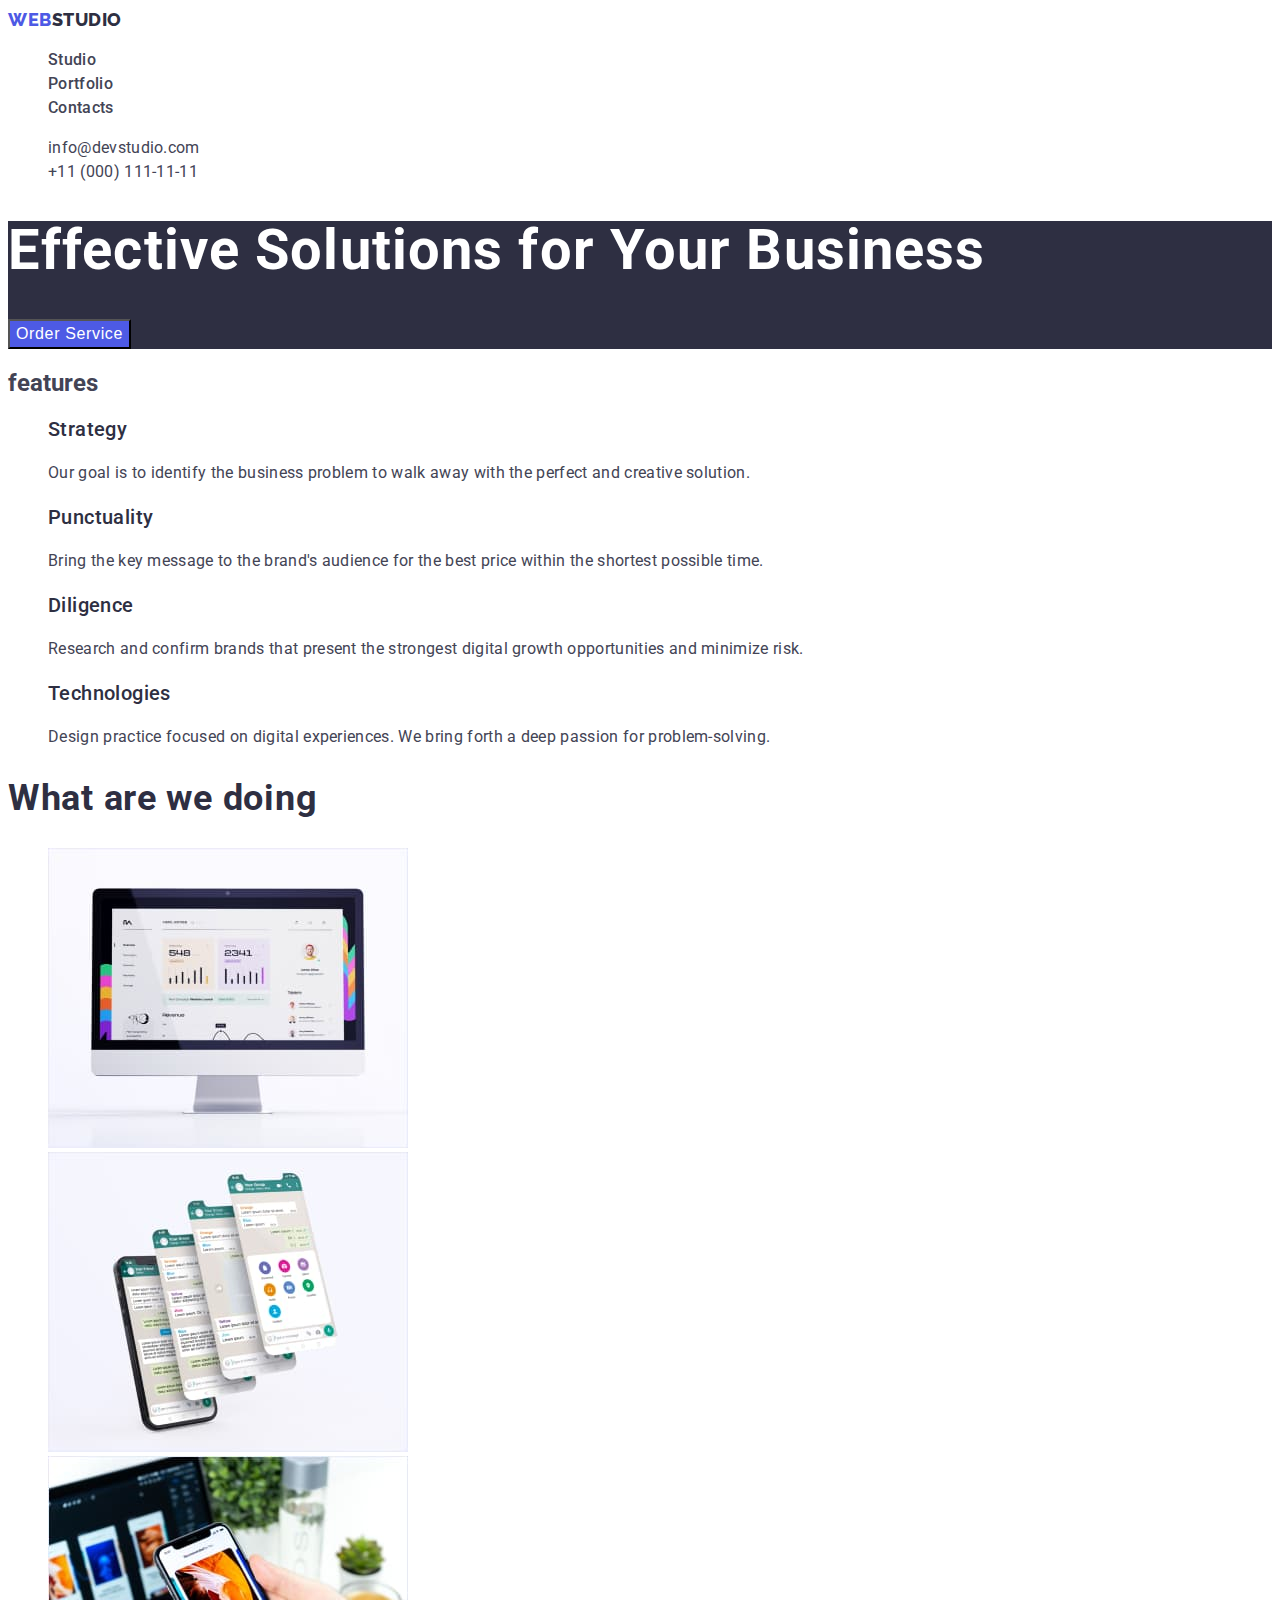
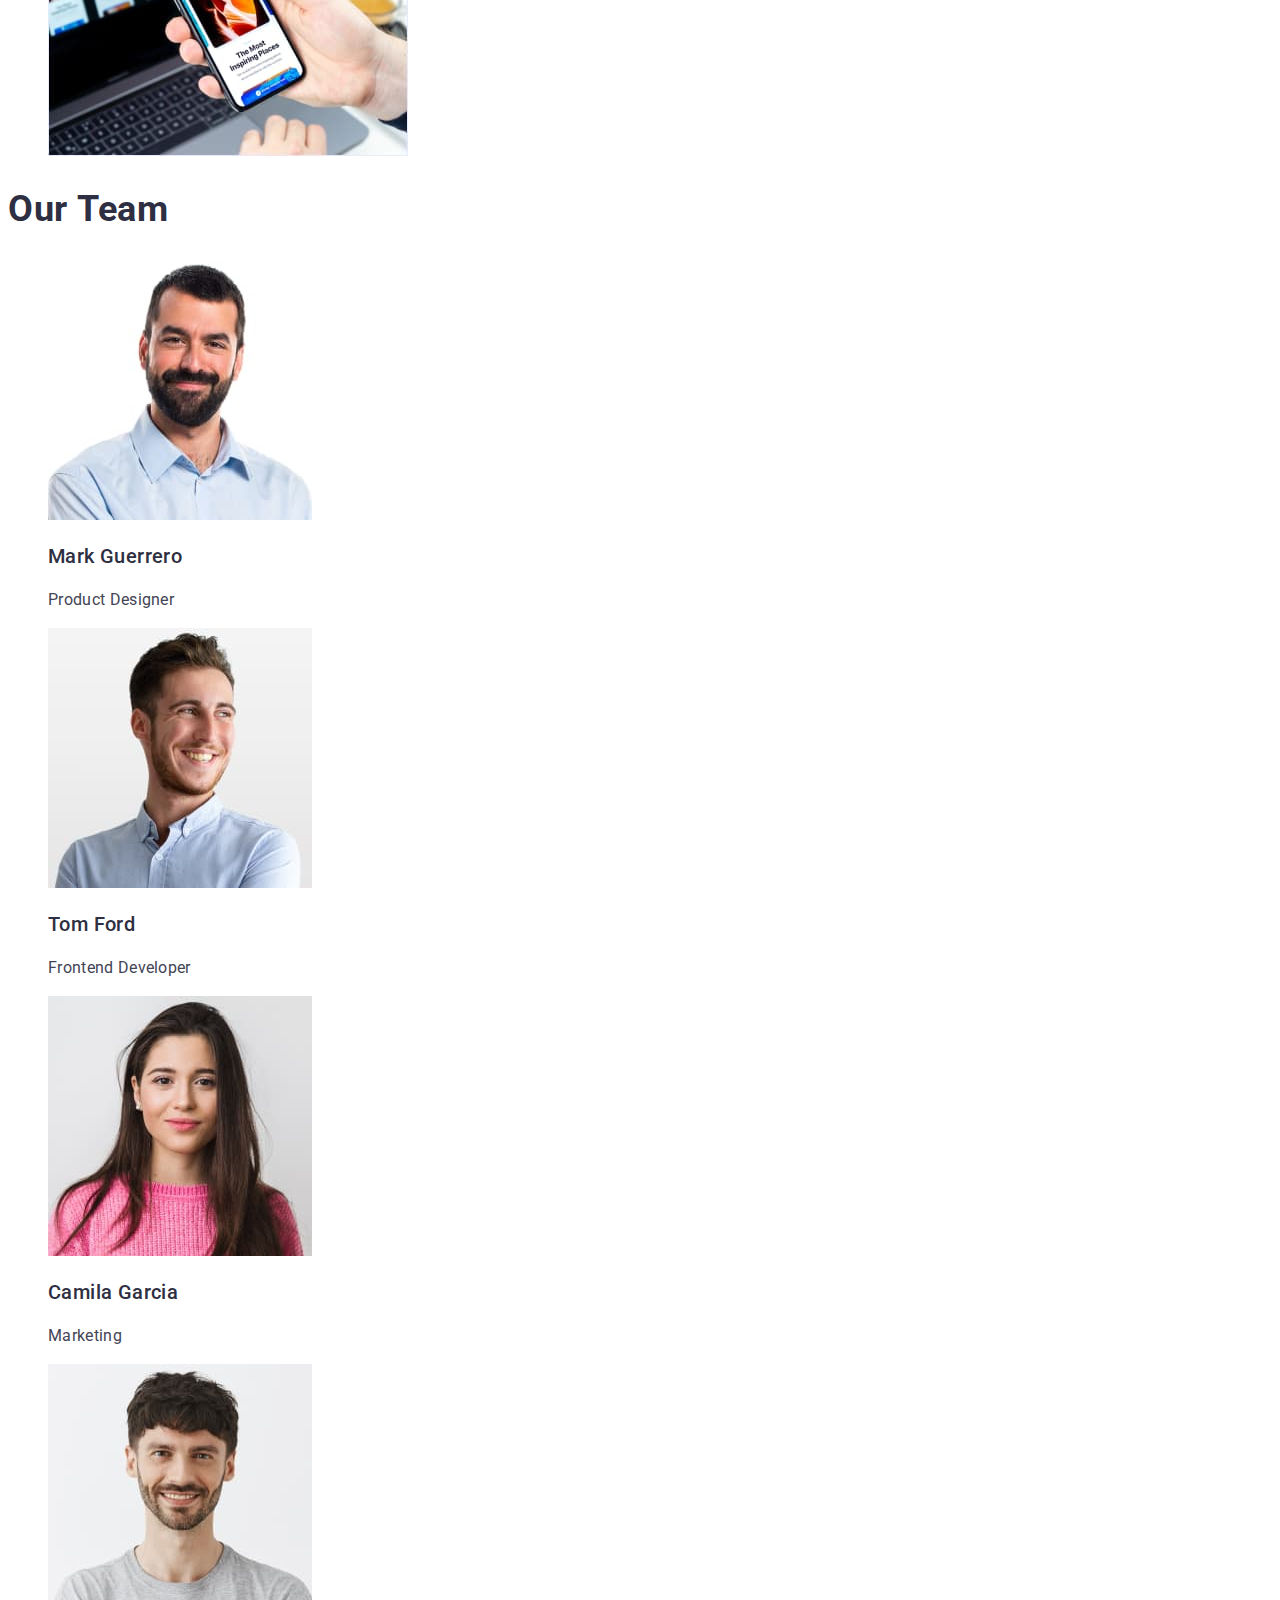
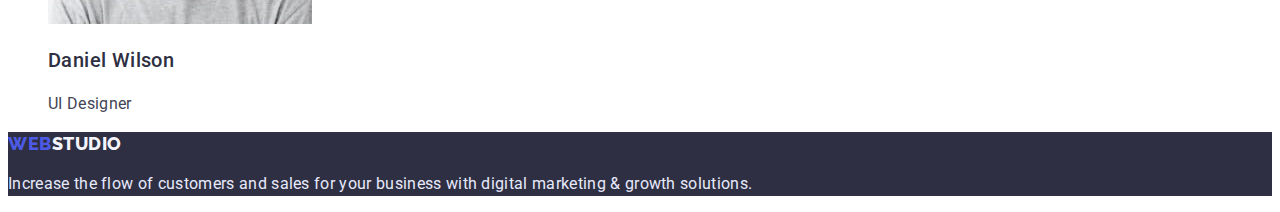
==== index.html @ ccbaebc9 "Initial commit" ====
<!DOCTYPE html>
<html lang="en">
  <head>
    <meta charset="UTF-8" />
    <meta http-equiv="X-UA-Compatible" content="IE=edge" />
    <meta name="viewport" content="width=device-width, initial-scale=1.0" />
    <title>Document</title>
    <link rel="preconnect" href="https://fonts.googleapis.com" />
    <link rel="preconnect" href="https://fonts.gstatic.com" crossorigin />
    <link
      href="https://fonts.googleapis.com/css2?family=Raleway:wght@800&family=Roboto:wght@400;500;700;900&display=swap"
      rel="stylesheet"
    />
    <link rel="stylesheet" href="./css/styles.css" />
  </head>
  <body>
    <header class="main-header">
      <nav class="page-nav">
        <a class="link logotype" href="./index.html"
          ><span class="logo-web">Web</span>Studio</a
        >
        <ul class="menu list">
          <li class="menu-item">
            <a class="link menu-link" href="./index.html">Studio</a>
          </li>
          <li class="menu-item">
            <a class="link menu-link" href="./portfolio.html">Portfolio</a>
          </li>
          <li class="menu-item">
            <a class="link menu-link" href="">Contacts</a>
          </li>
        </ul>
      </nav>
      <address>
        <ul class="list">
          <li>
            <a class="contact-info link" href="mailto:info@devstudio.com"
              >info@devstudio.com</a
            >
          </li>
          <li>
            <a class="contact-info link" href="tel:+110001111111"
              >+11 (000) 111-11-11
            </a>
          </li>
        </ul>
      </address>
    </header>
    <main>
      <section class="hero-section">
        <h1 class="main-header-text">Effective Solutions for Your Business</h1>
        <button class="order-servise-btn" type="button">Order Service</button>
      </section>
      <section class="faetures">
        <h2 class="faetures-subhead">features</h2>
        <ul class="feature-list list">
          <li>
            <h3 class="feature-list-name">Strategy</h3>
            <p class="feature-list-desc">
              Our goal is to identify the business problem to walk away with the
              perfect and creative solution.
            </p>
          </li>
          <li>
            <h3 class="feature-list-name">Punctuality</h3>
            <p class="feature-list-desc">
              Bring the key message to the brand's audience for the best price
              within the shortest possible time.
            </p>
          </li>
          <li>
            <h3 class="feature-list-name">Diligence</h3>
            <p class="feature-list-desc">
              Research and confirm brands that present the strongest digital
              growth opportunities and minimize risk.
            </p>
          </li>
          <li>
            <h3 class="feature-list-name">Technologies</h3>
            <p class="feature-list-desc">
              Design practice focused on digital experiences. We bring forth a
              deep passion for problem-solving.
            </p>
          </li>
        </ul>
      </section>
      <section class="our-product">
        <h2 class="our-product-header">What are we doing</h2>
        <ul class="list">
          <li>
            <img
              src="./images/about/img_1.jpg"
              alt="desctop pc"
              width="360"
              height="300"
            />
          </li>
          <li>
            <img
              src="./images/about/img_2.jpg"
              alt="mobile phone"
              width="360"
              height="300"
            />
          </li>
          <li>
            <img
              src="./images/about/img_3.jpg"
              alt="mobile phone over laptop"
              width="360"
              height="300"
            />
          </li>
        </ul>
      </section>
      <section class="our-team">
        <h2 class="our-team-head">Our Team</h2>
        <ul class="list">
          <li>
            <img
              src="./images/team_photo/mark_g.jpg"
              alt="team member photo"
              width="264"
              height="260"
            />
            <h3 class="teammate-name">Mark Guerrero</h3>
            <p class="teammate-trade">Product Designer</p>
          </li>
          <li>
            <img
              src="./images/team_photo/tom_f.jpg"
              alt="team member photo"
              width="264"
              height="260"
            />
            <h3 class="teammate-name">Tom Ford</h3>
            <p class="teammate-trade">Frontend Developer</p>
          </li>
          <li>
            <img
              src="./images/team_photo/camila_g.jpg"
              alt="team member photo"
              width="264"
              height="260"
            />
            <h3 class="teammate-name">Camila Garcia</h3>
            <p class="teammate-trade">Marketing</p>
          </li>
          <li>
            <img
              src="./images/team_photo/daniel_w.jpg"
              alt="team member photo"
              width="264"
              height="260"
            />
            <h3 class="teammate-name">Daniel Wilson</h3>
            <p class="teammate-trade">UI Designer</p>
          </li>
        </ul>
      </section>
    </main>
    <footer class="footer-section">
      <a class="link logotype" href="./index.html"
        ><span class="logo-web">Web</span>Studio</a
      >
      <p class="footer-text">
        Increase the flow of customers and sales for your business with digital
        marketing & growth solutions.
      </p>
    </footer>
  </body>
</html>
---- css/styles.css ----
:root{
    --accent-color:#4D5AE5;
    --main-text-color: #434455;
    --dark-theme-text-color: #FFFFFF;
    --dark-theme-color: #2E2F42;
    --active-order-btn-color:#404BBF;
    --footer-text-color:#E7E9FC;
    --light-grey:#F4F4FD;
}

/* ==============normalize============== */

body{
    font-family: 'Roboto', sans-serif;
    color: var(--main-text-color);
}
.list{
    list-style: none;
}
.link{
    text-decoration: none;
}

/* ==============components============== */

.order-servise-btn{
    font-weight: 500;
    font-size: 16px;
    line-height: 1.5;
    letter-spacing: 0.04em;

    color: var(--dark-theme-text-color);

    background: var(--accent-color);

}

.order-servise-btn:focus,
.order-servise-btn:hover{
    background: var(--active-order-btn-color);
}

.filter-btn{
    font-weight: 500;
    font-size: 16px;
    line-height: 1.5;
    letter-spacing: 0.02em;
    background: var(--light-grey);

    color: var(--accent-color);
    cursor: pointer;
}
.filter-btn:hover,
.filter-btn:focus{
    background: var(--active-order-btn-color);
    color: var(--dark-theme-text-color);
}
/* ==============header============== */

.logotype{
    font-family: 'Raleway', sans-serif;
    font-weight: 800;
    font-size: 18px;
    line-height: 1.33;
    letter-spacing: 0.03em;
    text-transform: uppercase;

    color: var(--dark-theme-color);
}
.logo-web{
    color: var(--accent-color);
}
.menu-link{
    font-weight: 500;

    font-size: 16px;
    line-height: 1.5;
    letter-spacing: 0.02em;

    color: var(--main-text-color);
}
.contact-info{
    font-style: normal;

    font-size: 16px;
    line-height: 1.5;
    letter-spacing: 0.02em;

    color: var(--main-text-color);
}
.contact-info:hover,
.contact-info:focus,
.menu-link:focus,
.menu-link:hover{
    color: var(--accent-color);
}

/* ==============hero-section============== */

.hero-section{
    background: var(--dark-theme-color);
}

.main-header-text{

    font-size: 56px;
    line-height: 1.07;
    letter-spacing: 0.02em;

    color: var(--dark-theme-text-color);
}

/* ==============features-section============== */

.feature-list-name{
    font-weight: 500;

    font-size: 20px;
    line-height: 1.2;
    letter-spacing: 0.02em;

    color: var(--dark-theme-color);

}
.feature-list-desc{
    font-size: 16px;
    line-height: 1.5;
    letter-spacing: 0.02em;

    color: var(--main-text-color);
}

/* ==============product-section============== */

.our-product-header{
    font-size: 36px;
    line-height: 1.11;
    letter-spacing: 0.02em;

    color: var(--dark-theme-color);
}

/* ==============team-section============== */

.our-team-head{
    font-size: 36px;
    line-height: 1.11;
    letter-spacing: 0.02em;

    color: var(--dark-theme-color);
}
.teammate-name{
    font-weight: 500;

    font-size: 20px;
    line-height: 1.2;
    letter-spacing: 0.02em;

    color: var(--dark-theme-color);
}
.teammate-trade{
    font-size: 16px;
    line-height: 1.5;
    letter-spacing: 0.02em;

    color: var(--main-text-color);
}
/* ==============footer-section============== */
.footer-section{
    background: var(--dark-theme-color);
}
.footer-text{
    font-size: 16px;
    line-height: 1.5;
    letter-spacing: 0.02em;

    color: var(--footer-text-color);
}
.footer-section .logotype{
    color: var(--light-grey);
}
/* ==============portfolio============== */
.portfolio-block-name{
    font-weight: 500;

    font-size: 20px;
    line-height: 1.2;
    letter-spacing: 0.02em;

    color: var(--dark-theme-color);
}
.portfolio-group{
    font-size: 16px;
    line-height: 1.5;
    letter-spacing: 0.02em;

    color:var(--main-text-color);
}
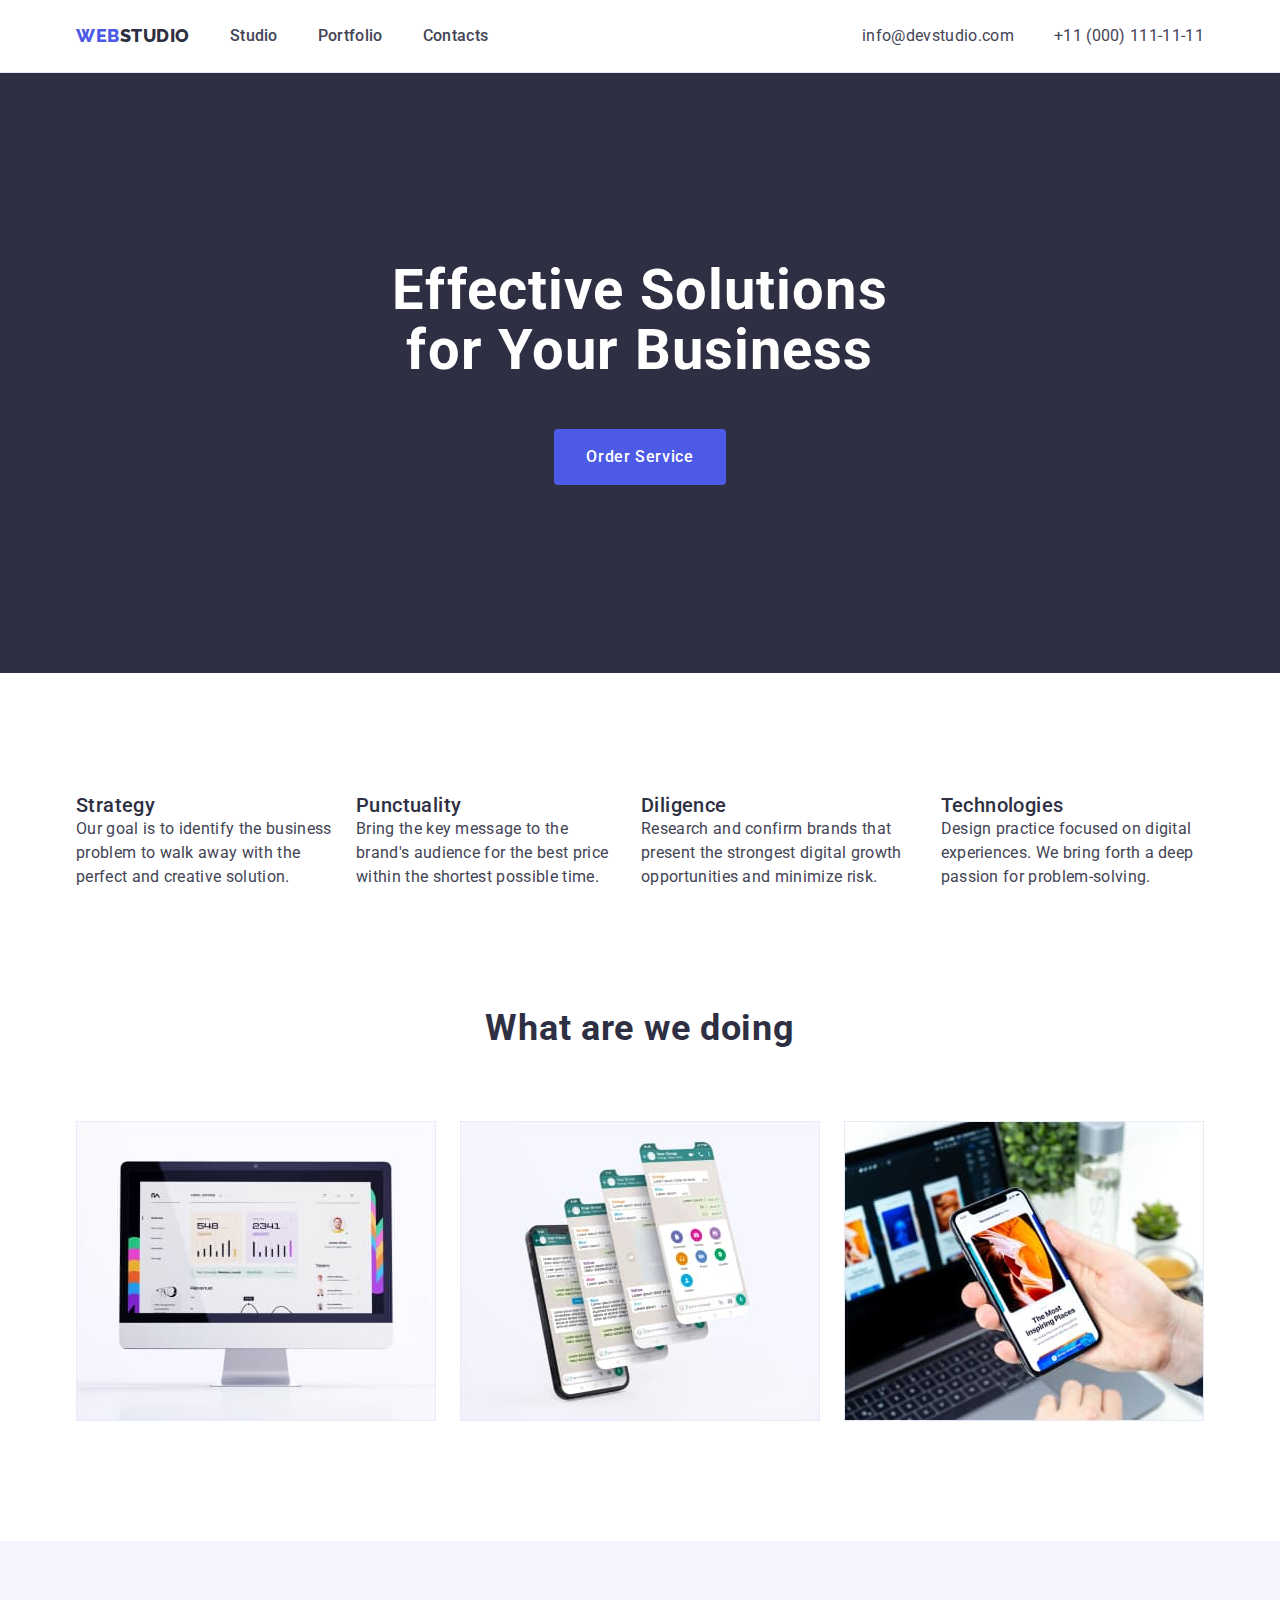
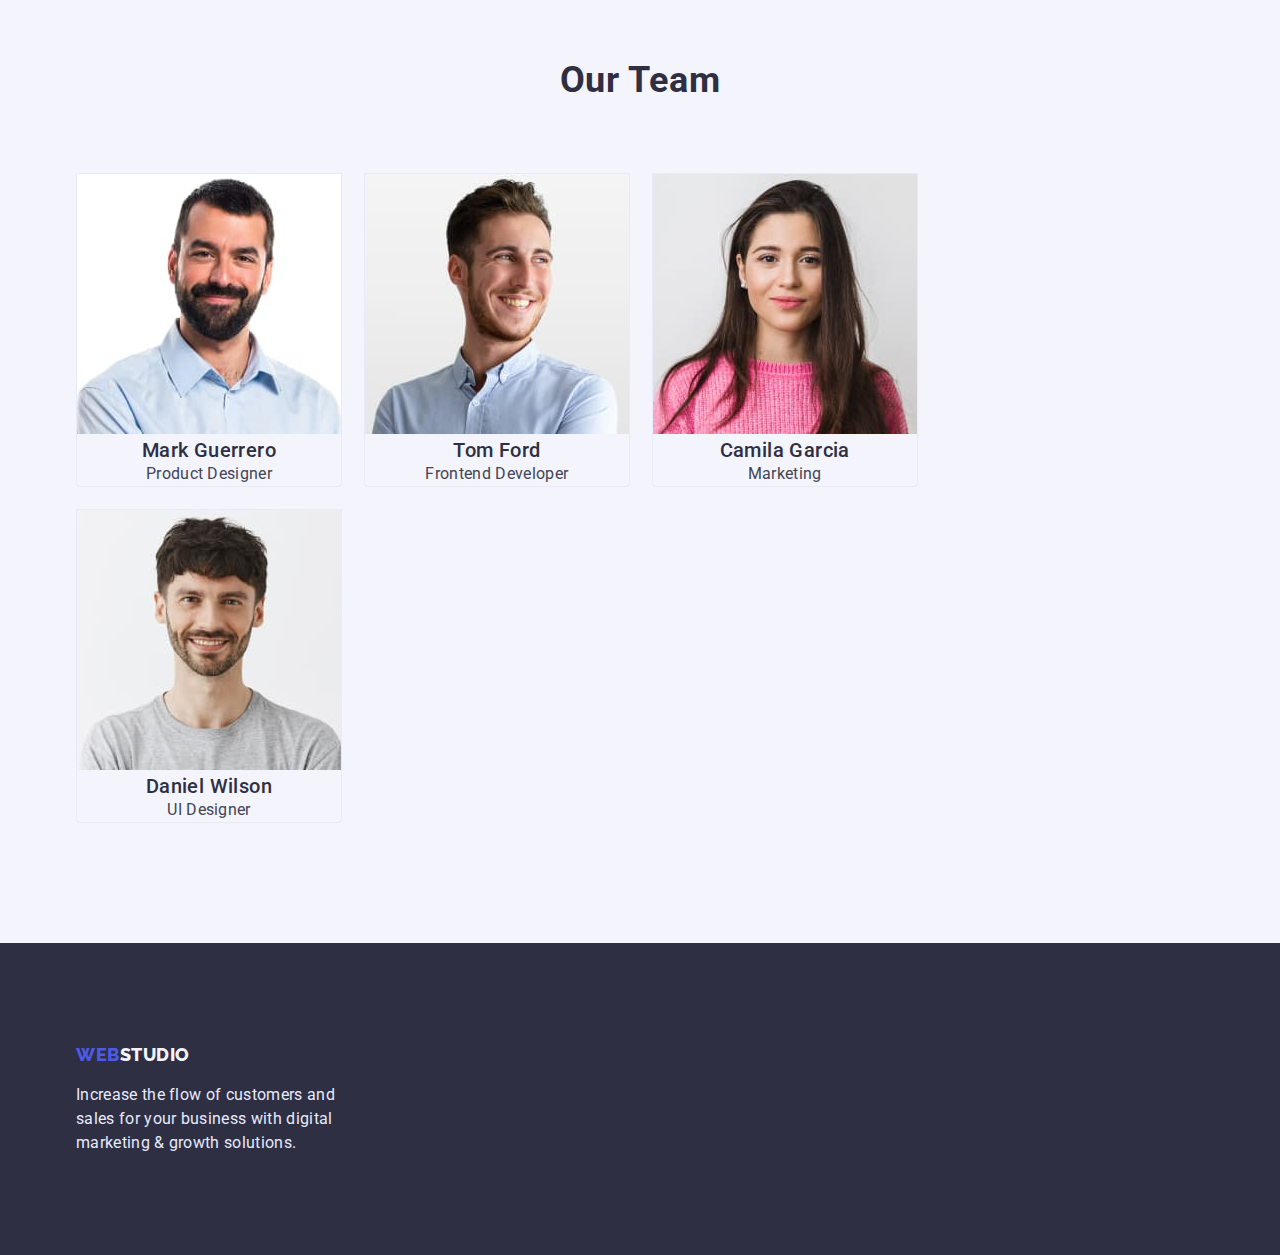
==== commit e095df62: "_styles" ====
--- a/index.html
+++ b/index.html
@@ -8,6 +8,10 @@
     <link rel="preconnect" href="https://fonts.googleapis.com" />
     <link rel="preconnect" href="https://fonts.gstatic.com" crossorigin />
     <link
+      rel="stylesheet"
+      href="https://cdn.jsdelivr.net/npm/modern-normalize@1.1.0/modern-normalize.min.css"
+    />
+    <link
       href="https://fonts.googleapis.com/css2?family=Raleway:wght@800&family=Roboto:wght@400;500;700;900&display=swap"
       rel="stylesheet"
     />
@@ -15,158 +19,187 @@
   </head>
   <body>
     <header class="main-header">
-      <nav class="page-nav">
+      <div class="container div-menu">
+        <nav class="page-nav">
+          <a class="link logotype" href="./index.html"
+            ><span class="logo-web">Web</span>Studio</a
+          >
+          <ul class="menu list">
+            <li class="menu-item">
+              <a class="link menu-link" href="./index.html">Studio</a>
+            </li>
+            <li class="menu-item">
+              <a class="link menu-link" href="./portfolio.html">Portfolio</a>
+            </li>
+            <li class="menu-item">
+              <a class="link menu-link" href="">Contacts</a>
+            </li>
+          </ul>
+        </nav>
+        <address class="address-block">
+          <ul class="list address-list">
+            <li class="address-item">
+              <a class="contact-info link" href="mailto:info@devstudio.com"
+                >info@devstudio.com</a
+              >
+            </li>
+            <li class="address-item">
+              <a class="contact-info link" href="tel:+110001111111"
+                >+11 (000) 111-11-11
+              </a>
+            </li>
+          </ul>
+        </address>
+      </div>
+    </header>
+    <main>
+      <section class="hero-section section">
+        <div class="container hero-div">
+          <h1 class="main-header-text">
+            Effective Solutions for Your Business
+          </h1>
+          <button class="order-servise-btn" type="button">Order Service</button>
+        </div>
+      </section>
+      <section class="features section">
+        <div class="container">
+          <h2 class="visually-hidden">features</h2>
+          <ul class="feature-list list">
+            <li>
+              <h3 class="feature-list-name">Strategy</h3>
+              <p class="feature-list-desc">
+                Our goal is to identify the business problem to walk away with
+                the perfect and creative solution.
+              </p>
+            </li>
+            <li>
+              <h3 class="feature-list-name">Punctuality</h3>
+              <p class="feature-list-desc">
+                Bring the key message to the brand's audience for the best price
+                within the shortest possible time.
+              </p>
+            </li>
+            <li>
+              <h3 class="feature-list-name">Diligence</h3>
+              <p class="feature-list-desc">
+                Research and confirm brands that present the strongest digital
+                growth opportunities and minimize risk.
+              </p>
+            </li>
+            <li>
+              <h3 class="feature-list-name">Technologies</h3>
+              <p class="feature-list-desc">
+                Design practice focused on digital experiences. We bring forth a
+                deep passion for problem-solving.
+              </p>
+            </li>
+          </ul>
+        </div>
+      </section>
+      <section class="our-product section">
+        <div class="container">
+          <h2 class="product-header">What are we doing</h2>
+          <ul class="list product-list">
+            <li class="product-list-item">
+              <img
+                class="product-img"
+                src="./images/about/img_1.jpg"
+                alt="desctop pc"
+                width="360"
+                height="300"
+              />
+            </li class="product-list-item">
+            <li>
+              <img
+                class="product-img"
+                src="./images/about/img_2.jpg"
+                alt="mobile phone"
+                width="360"
+                height="300"
+              />
+            </li>
+            <li class="product-list-item">
+              <img
+                class="product-img"
+                src="./images/about/img_3.jpg"
+                alt="mobile phone over laptop"
+                width="360"
+                height="300"
+              />
+            </li>
+          </ul>
+        </div>
+      </section>
+      <section class="our-team section">
+        <div class="container">
+          <h2 class="our-team-head">Our Team</h2>
+          <ul class="list team-list">
+            <li class="team-card-item">
+              <a href="#" class="teammate-card-link link">
+                <img
+                  src="./images/team_photo/mark_g.jpg"
+                  alt="team member photo"
+                  width="264"
+                  height="260"
+                />
+                <h3 class="teammate-name">Mark Guerrero</h3>
+                <p class="teammate-trade">Product Designer</p>
+              </a>
+              
+            </li>
+            <li class="team-card-item">
+              <a href="#" class="teammate-card-link link">
+                <img
+                  src="./images/team_photo/tom_f.jpg"
+                  alt="team member photo"
+                  width="264"
+                  height="260"
+                />
+                <h3 class="teammate-name">Tom Ford</h3>
+                <p class="teammate-trade">Frontend Developer</p>
+              </a>
+              
+            </li>
+            <li class="team-card-item">
+              <a href="#" class="teammate-card-link link">
+                <img
+                  src="./images/team_photo/camila_g.jpg"
+                  alt="team member photo"
+                  width="264"
+                  height="260"
+                />
+                <h3 class="teammate-name">Camila Garcia</h3>
+                <p class="teammate-trade">Marketing</p>
+              </a>
+              
+            </li>
+            <li class="team-card-item">
+              <a href="#" class="teammate-card-link link">
+                <img
+                  src="./images/team_photo/daniel_w.jpg"
+                  alt="team member photo"
+                  width="264"
+                  height="260"
+                />
+                <h3 class="teammate-name">Daniel Wilson</h3>
+                <p class="teammate-trade">UI Designer</p>
+              </a>
+              
+            </li>
+          </ul>
+        </div>
+      </section>
+    </main>
+    <footer class="footer-section">
+      <div class="container footer-div">
         <a class="link logotype" href="./index.html"
           ><span class="logo-web">Web</span>Studio</a
         >
-        <ul class="menu list">
-          <li class="menu-item">
-            <a class="link menu-link" href="./index.html">Studio</a>
-          </li>
-          <li class="menu-item">
-            <a class="link menu-link" href="./portfolio.html">Portfolio</a>
-          </li>
-          <li class="menu-item">
-            <a class="link menu-link" href="">Contacts</a>
-          </li>
-        </ul>
-      </nav>
-      <address>
-        <ul class="list">
-          <li>
-            <a class="contact-info link" href="mailto:info@devstudio.com"
-              >info@devstudio.com</a
-            >
-          </li>
-          <li>
-            <a class="contact-info link" href="tel:+110001111111"
-              >+11 (000) 111-11-11
-            </a>
-          </li>
-        </ul>
-      </address>
-    </header>
-    <main>
-      <section class="hero-section">
-        <h1 class="main-header-text">Effective Solutions for Your Business</h1>
-        <button class="order-servise-btn" type="button">Order Service</button>
-      </section>
-      <section class="faetures">
-        <h2 class="faetures-subhead">features</h2>
-        <ul class="feature-list list">
-          <li>
-            <h3 class="feature-list-name">Strategy</h3>
-            <p class="feature-list-desc">
-              Our goal is to identify the business problem to walk away with the
-              perfect and creative solution.
-            </p>
-          </li>
-          <li>
-            <h3 class="feature-list-name">Punctuality</h3>
-            <p class="feature-list-desc">
-              Bring the key message to the brand's audience for the best price
-              within the shortest possible time.
-            </p>
-          </li>
-          <li>
-            <h3 class="feature-list-name">Diligence</h3>
-            <p class="feature-list-desc">
-              Research and confirm brands that present the strongest digital
-              growth opportunities and minimize risk.
-            </p>
-          </li>
-          <li>
-            <h3 class="feature-list-name">Technologies</h3>
-            <p class="feature-list-desc">
-              Design practice focused on digital experiences. We bring forth a
-              deep passion for problem-solving.
-            </p>
-          </li>
-        </ul>
-      </section>
-      <section class="our-product">
-        <h2 class="our-product-header">What are we doing</h2>
-        <ul class="list">
-          <li>
-            <img
-              src="./images/about/img_1.jpg"
-              alt="desctop pc"
-              width="360"
-              height="300"
-            />
-          </li>
-          <li>
-            <img
-              src="./images/about/img_2.jpg"
-              alt="mobile phone"
-              width="360"
-              height="300"
-            />
-          </li>
-          <li>
-            <img
-              src="./images/about/img_3.jpg"
-              alt="mobile phone over laptop"
-              width="360"
-              height="300"
-            />
-          </li>
-        </ul>
-      </section>
-      <section class="our-team">
-        <h2 class="our-team-head">Our Team</h2>
-        <ul class="list">
-          <li>
-            <img
-              src="./images/team_photo/mark_g.jpg"
-              alt="team member photo"
-              width="264"
-              height="260"
-            />
-            <h3 class="teammate-name">Mark Guerrero</h3>
-            <p class="teammate-trade">Product Designer</p>
-          </li>
-          <li>
-            <img
-              src="./images/team_photo/tom_f.jpg"
-              alt="team member photo"
-              width="264"
-              height="260"
-            />
-            <h3 class="teammate-name">Tom Ford</h3>
-            <p class="teammate-trade">Frontend Developer</p>
-          </li>
-          <li>
-            <img
-              src="./images/team_photo/camila_g.jpg"
-              alt="team member photo"
-              width="264"
-              height="260"
-            />
-            <h3 class="teammate-name">Camila Garcia</h3>
-            <p class="teammate-trade">Marketing</p>
-          </li>
-          <li>
-            <img
-              src="./images/team_photo/daniel_w.jpg"
-              alt="team member photo"
-              width="264"
-              height="260"
-            />
-            <h3 class="teammate-name">Daniel Wilson</h3>
-            <p class="teammate-trade">UI Designer</p>
-          </li>
-        </ul>
-      </section>
-    </main>
-    <footer class="footer-section">
-      <a class="link logotype" href="./index.html"
-        ><span class="logo-web">Web</span>Studio</a
-      >
-      <p class="footer-text">
-        Increase the flow of customers and sales for your business with digital
-        marketing & growth solutions.
-      </p>
+        <p class="footer-text">
+          Increase the flow of customers and sales for your business with
+          digital marketing & growth solutions.
+        </p>
+      </div>
     </footer>
   </body>
 </html>
--- a/css/styles.css
+++ b/css/styles.css
@@ -16,14 +16,48 @@
 }
 .list{
     list-style: none;
+    margin: 0;
+    padding: 0;
+}
+h1,h2,h3,h4,p{
+    margin: 0 auto;
 }
 .link{
     text-decoration: none;
 }
+.container{
+    width: 1158px;
+    margin-left: auto;
+    margin-right: auto;
+    padding-left: 15px;
+    padding-right: 15px;
+}
+.section{
+    padding-top: 120px;
+    padding-bottom: 120px;
+}
+
+.visually-hidden {
+    position: absolute;
+    width: 1px;
+    height: 1px;
+    margin: -1px;
+    border: 0;
+    padding: 0;
+    
+    white-space: nowrap;
+    clip-path: inset(100%);
+    clip: rect(0 0 0 0);
+    overflow: hidden;
+  }
 
 /* ==============components============== */
 
 .order-servise-btn{
+    padding: 16px 32px 16px 32px;
+    border: none;
+    border-radius: 4px;
+
     font-weight: 500;
     font-size: 16px;
     line-height: 1.5;
@@ -33,6 +67,7 @@
 
     background: var(--accent-color);
 
+    cursor: pointer;
 }
 
 .order-servise-btn:focus,
@@ -41,6 +76,10 @@
 }
 
 .filter-btn{
+    padding: 12px 24px 12px 24px;
+    border: none;
+    border-radius: 4px;
+
     font-weight: 500;
     font-size: 16px;
     line-height: 1.5;
@@ -56,8 +95,23 @@
     color: var(--dark-theme-text-color);
 }
 /* ==============header============== */
+.main-header{
+    padding-top: 24px;
+    padding-bottom: 24px;
+    border-bottom: 1px solid var(--footer-text-color);
+}
+
+.page-nav{
+    display: flex;
+}
+.address-list{
+    display: flex;
+}
 
 .logotype{
+    align-self: center;
+    margin-right: 40px;
+
     font-family: 'Raleway', sans-serif;
     font-weight: 800;
     font-size: 18px;
@@ -70,16 +124,31 @@
 .logo-web{
     color: var(--accent-color);
 }
+.div-menu{
+    display: flex;
+    align-self: center;
+}
+.menu{
+    display: flex;
+}
+.menu-item:not(:last-child){
+    margin-right: 40px;
+}
 .menu-link{
-    font-weight: 500;
-
-    font-size: 16px;
-    line-height: 1.5;
-    letter-spacing: 0.02em;
-
-    color: var(--main-text-color);
-}
+    
+    font-weight: 500;
+    font-size: 16px;
+    line-height: 1.5;
+    letter-spacing: 0.02em;
+
+    color: var(--main-text-color);
+}
+.address-block{
+    margin-left: auto;
+}
+
 .contact-info{
+    
     font-style: normal;
 
     font-size: 16px;
@@ -95,22 +164,44 @@
     color: var(--accent-color);
 }
 
+.address-item:not(:first-child){
+    margin-left: 40px;
+}
+
 /* ==============hero-section============== */
 
 .hero-section{
+    padding-top: 188px;
+    padding-bottom: 188px;
     background: var(--dark-theme-color);
+    align-items: stretch;
+}
+.hero-div{
+    display: flex;
+    flex-direction: column;
+    justify-content: space-around;
+    align-items: center;
+    margin-top: auto;
 }
 
 .main-header-text{
+    margin-bottom: 48px;
+    width: 496px;
 
     font-size: 56px;
     line-height: 1.07;
     letter-spacing: 0.02em;
+    text-align: center;
 
     color: var(--dark-theme-text-color);
 }
 
 /* ==============features-section============== */
+
+.feature-list{
+    display: flex;
+    gap: 24px;
+}
 
 .feature-list-name{
     font-weight: 500;
@@ -132,7 +223,14 @@
 
 /* ==============product-section============== */
 
-.our-product-header{
+.our-product{
+    padding-top: 0px;
+}
+
+.product-header{
+    margin-bottom: 72px;
+    text-align: center;
+
     font-size: 36px;
     line-height: 1.11;
     letter-spacing: 0.02em;
@@ -140,16 +238,51 @@
     color: var(--dark-theme-color);
 }
 
+.product-img{
+    display: block;
+}
+.product-list{
+    display: flex;
+    flex-wrap: wrap;
+    gap: 24px;
+}
+
+.product-list-item{
+    flex-basis: calc((100% - 72px)/4);
+}
+
 /* ==============team-section============== */
 
+.our-team{
+    background: var(--light-grey);
+}
+
 .our-team-head{
+    margin-bottom: 72px;
+    text-align: center;
+
     font-size: 36px;
     line-height: 1.11;
     letter-spacing: 0.02em;
 
     color: var(--dark-theme-color);
 }
+
+.team-list{
+    display: flex;
+    gap: calc(24px - 6.4px/3);
+    flex-wrap: wrap;
+}
+
+.team-card-item{
+    border: 1px solid var(--footer-text-color);
+    border-radius: 0px 0px 4px 4px;
+
+    flex-basis: calc((100% - 72px)/4);
+}
+
 .teammate-name{
+    text-align: center;
     font-weight: 500;
 
     font-size: 20px;
@@ -159,17 +292,26 @@
     color: var(--dark-theme-color);
 }
 .teammate-trade{
-    font-size: 16px;
-    line-height: 1.5;
-    letter-spacing: 0.02em;
-
-    color: var(--main-text-color);
-}
+    text-align: center;
+
+    font-size: 16px;
+    line-height: 1.5;
+    letter-spacing: 0.02em;
+
+    color: var(--main-text-color);
+}
+
 /* ==============footer-section============== */
+
 .footer-section{
     background: var(--dark-theme-color);
+    padding-top: 100px;
+    padding-bottom: 100px;
 }
 .footer-text{
+    width: 264px;
+    margin: 0;
+
     font-size: 16px;
     line-height: 1.5;
     letter-spacing: 0.02em;
@@ -177,10 +319,47 @@
     color: var(--footer-text-color);
 }
 .footer-section .logotype{
+    display: block;
+    margin-bottom: 16px;
+
     color: var(--light-grey);
 }
+
 /* ==============portfolio============== */
-.portfolio-block-name{
+
+.filter-div{
+    display: flex;
+    flex-direction: column;
+}
+
+.filter-list{
+    display: flex;
+    align-self: center;
+    column-gap: 24px;
+
+    margin-top: -24px;
+    margin-bottom: 72px;
+}
+
+.portfolio-list{
+    display: flex;
+    flex-wrap: wrap;
+    row-gap: 48px;
+    column-gap: 21px;
+}
+
+.portfolio-item{
+    border-bottom: 1px solid var(--footer-text-color);
+    flex-basis: calc((100% - 48px)/3);
+}
+
+.card-image{
+    display: block;
+}
+
+.portfolio-card-name{
+    text-align: center;
+
     font-weight: 500;
 
     font-size: 20px;
@@ -189,7 +368,10 @@
 
     color: var(--dark-theme-color);
 }
-.portfolio-group{
+
+.card-group{
+    text-align: center;
+
     font-size: 16px;
     line-height: 1.5;
     letter-spacing: 0.02em;
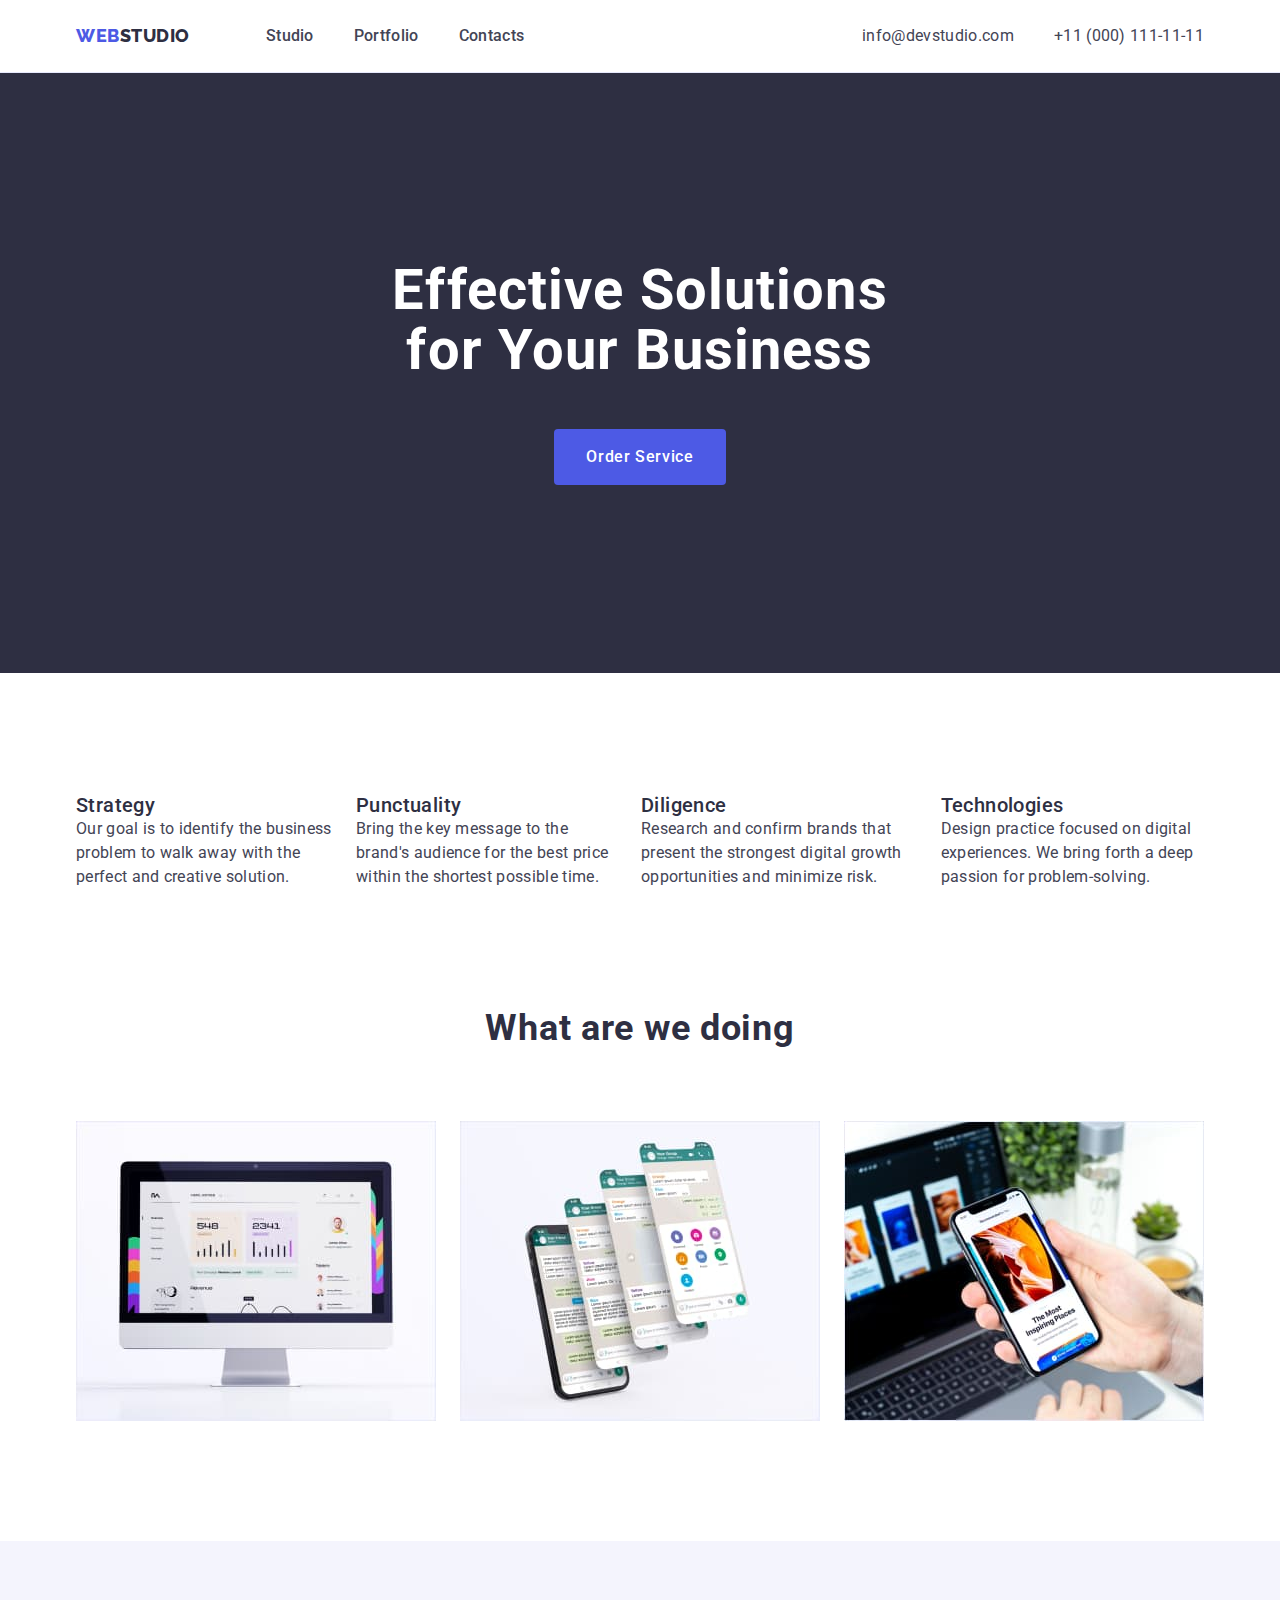
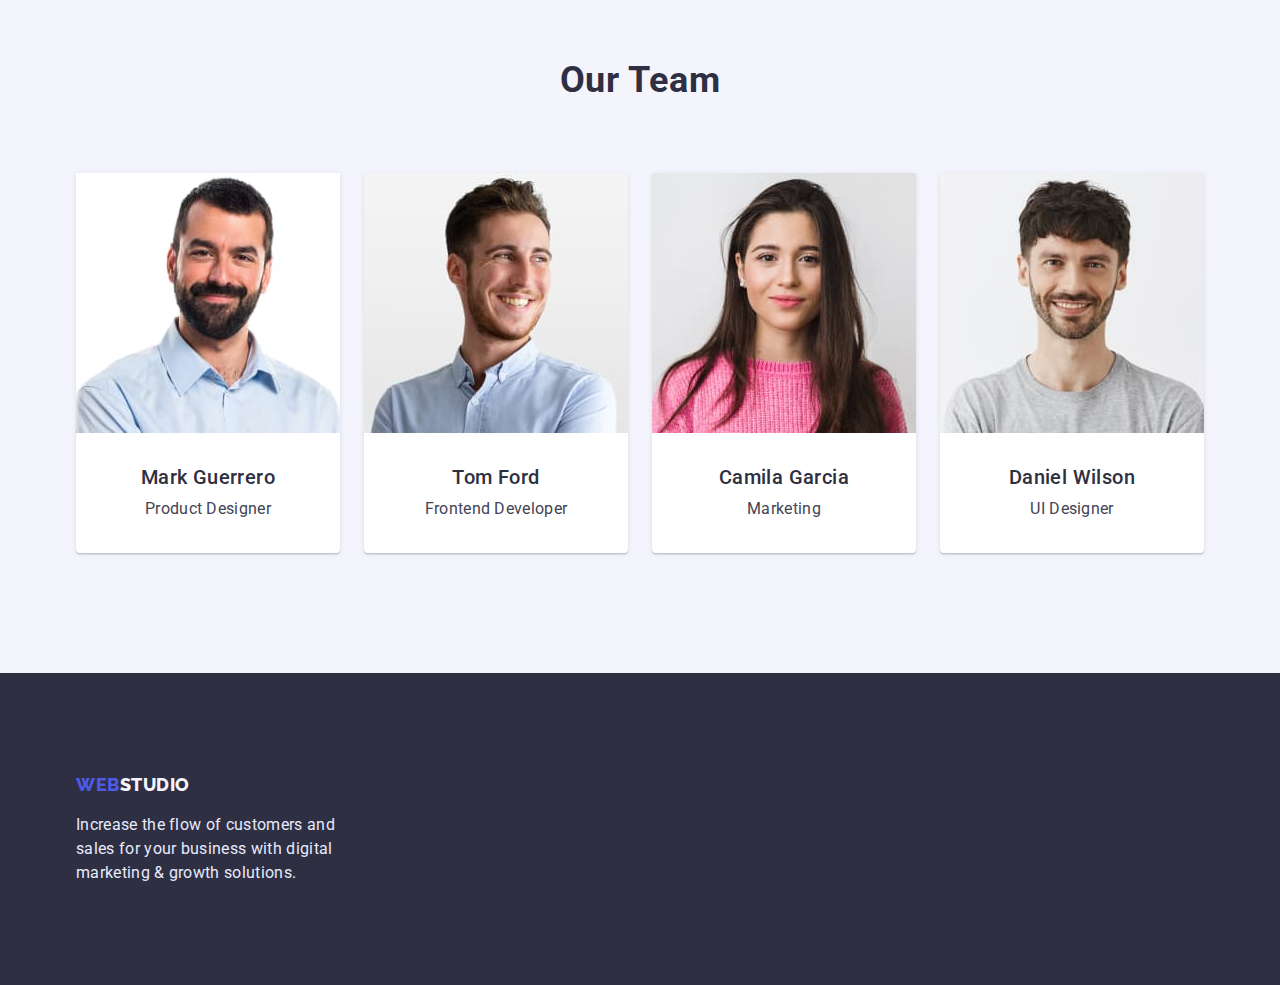
==== commit 364a86df: "style_update" ====
--- a/index.html
+++ b/index.html
@@ -108,8 +108,8 @@
                 width="360"
                 height="300"
               />
-            </li class="product-list-item">
-            <li>
+            </li>
+            <li class="product-list-item">
               <img
                 class="product-img"
                 src="./images/about/img_2.jpg"
@@ -135,56 +135,56 @@
           <h2 class="our-team-head">Our Team</h2>
           <ul class="list team-list">
             <li class="team-card-item">
-              <a href="#" class="teammate-card-link link">
-                <img
-                  src="./images/team_photo/mark_g.jpg"
-                  alt="team member photo"
-                  width="264"
-                  height="260"
-                />
+              <img
+                class="team-card-img"
+                src="./images/team_photo/mark_g.jpg"
+                alt="team member photo"
+                width="264"
+                height="260"
+              />
+              <div class="card-item-div">
                 <h3 class="teammate-name">Mark Guerrero</h3>
                 <p class="teammate-trade">Product Designer</p>
-              </a>
-              
-            </li>
-            <li class="team-card-item">
-              <a href="#" class="teammate-card-link link">
-                <img
-                  src="./images/team_photo/tom_f.jpg"
-                  alt="team member photo"
-                  width="264"
-                  height="260"
-                />
+              </div>
+            </li>
+            <li class="team-card-item">
+              <img
+                class="team-card-img"
+                src="./images/team_photo/tom_f.jpg"
+                alt="team member photo"
+                width="264"
+                height="260"
+              />
+              <div class="card-item-div">
                 <h3 class="teammate-name">Tom Ford</h3>
                 <p class="teammate-trade">Frontend Developer</p>
-              </a>
-              
-            </li>
-            <li class="team-card-item">
-              <a href="#" class="teammate-card-link link">
-                <img
-                  src="./images/team_photo/camila_g.jpg"
-                  alt="team member photo"
-                  width="264"
-                  height="260"
-                />
+              </div>
+            </li>
+            <li class="team-card-item">
+              <img
+                class="team-card-img"
+                src="./images/team_photo/camila_g.jpg"
+                alt="team member photo"
+                width="264"
+                height="260"
+              />
+              <div class="card-item-div">
                 <h3 class="teammate-name">Camila Garcia</h3>
                 <p class="teammate-trade">Marketing</p>
-              </a>
-              
-            </li>
-            <li class="team-card-item">
-              <a href="#" class="teammate-card-link link">
-                <img
-                  src="./images/team_photo/daniel_w.jpg"
-                  alt="team member photo"
-                  width="264"
-                  height="260"
-                />
+              </div>
+            </li>
+            <li class="team-card-item">
+              <img
+                class="team-card-img"
+                src="./images/team_photo/daniel_w.jpg"
+                alt="team member photo"
+                width="264"
+                height="260"
+              />
+              <div class="card-item-div">
                 <h3 class="teammate-name">Daniel Wilson</h3>
                 <p class="teammate-trade">UI Designer</p>
-              </a>
-              
+              </div>
             </li>
           </ul>
         </div>
--- a/css/styles.css
+++ b/css/styles.css
@@ -110,7 +110,7 @@
 
 .logotype{
     align-self: center;
-    margin-right: 40px;
+    margin-right: 76px;
 
     font-family: 'Raleway', sans-serif;
     font-weight: 800;
@@ -270,18 +270,34 @@
 
 .team-list{
     display: flex;
-    gap: calc(24px - 6.4px/3);
+    gap: 24px;
     flex-wrap: wrap;
 }
 
 .team-card-item{
-    border: 1px solid var(--footer-text-color);
+    display: block;
+    background-color: var(--dark-theme-text-color);
+    box-shadow: 0px 1px 6px rgba(46, 47, 66, 0.08), 0px 1px 1px rgba(46, 47, 66, 0.16), 0px 2px 1px rgba(46, 47, 66, 0.08);
     border-radius: 0px 0px 4px 4px;
 
     flex-basis: calc((100% - 72px)/4);
 }
 
+.team-card-img{
+    display: block;
+}
+
+.card-item-div{
+    /* border: 1px solid var(--footer-text-color);
+    border-top: none;
+    border-radius: 0px 0px 4px 4px; */
+
+    padding: 32px 0;
+}
+
 .teammate-name{
+    margin-bottom: 8px;
+    
     text-align: center;
     font-weight: 500;
 
@@ -349,16 +365,26 @@
 }
 
 .portfolio-item{
-    border-bottom: 1px solid var(--footer-text-color);
     flex-basis: calc((100% - 48px)/3);
-}
-
+
+}
+
+.card-link{
+    display: block;
+}
 .card-image{
     display: block;
 }
 
+.card-div{
+    border: 1px solid var(--footer-text-color);
+    border-top: none;
+    padding: 32px 0;
+}
+
 .portfolio-card-name{
     text-align: center;
+    margin-bottom: 8px;
 
     font-weight: 500;
 
